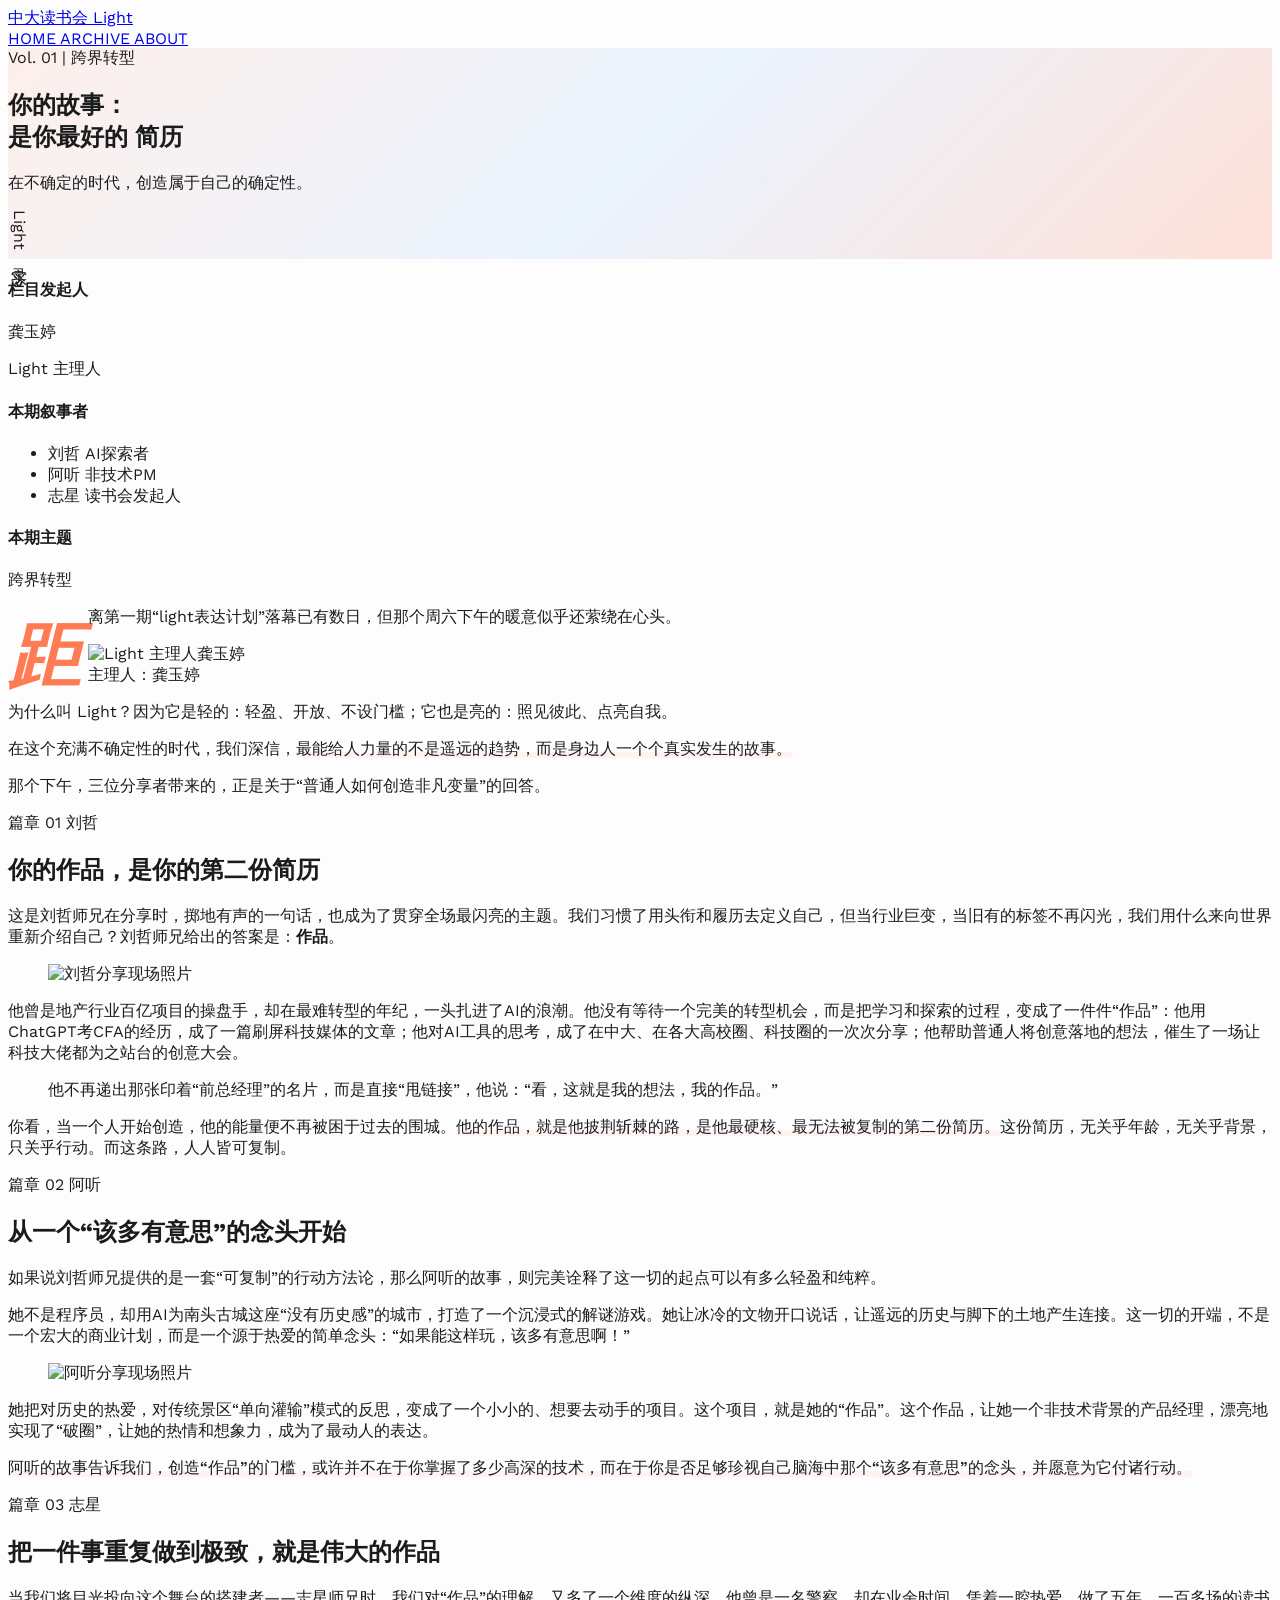
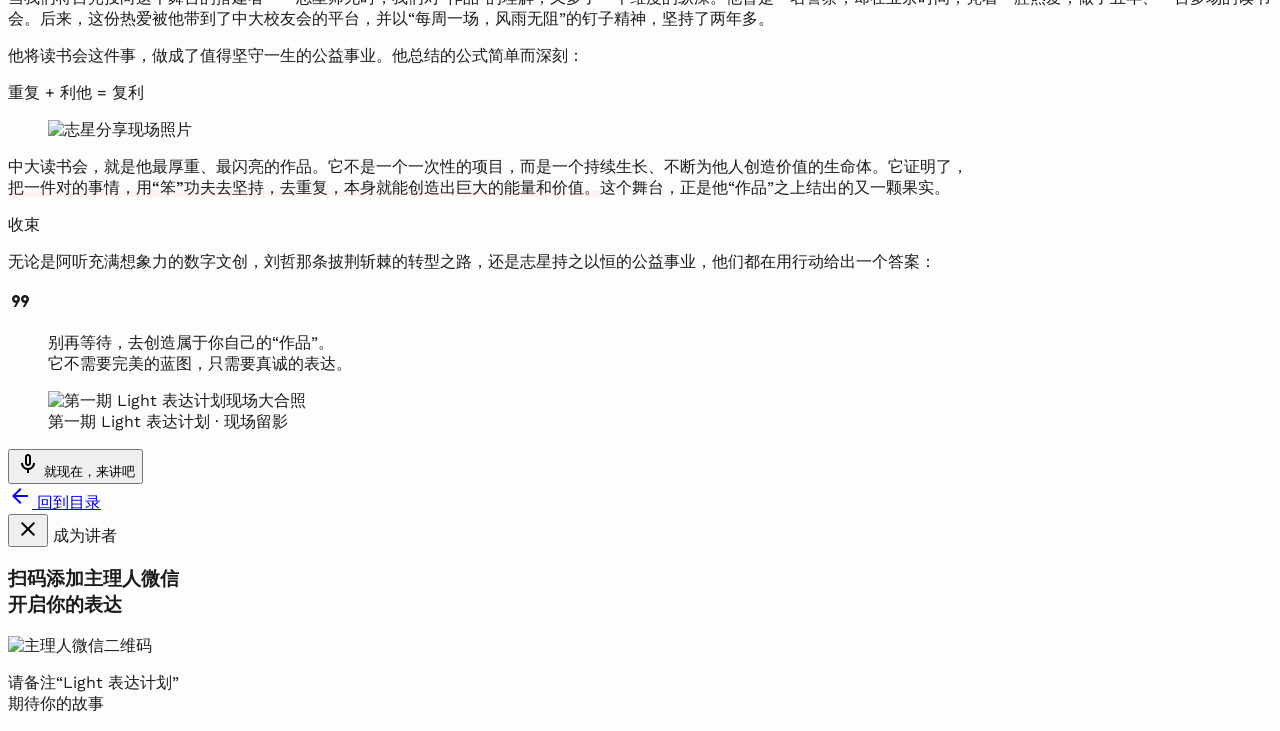
==== episodes/vol1/index.html @ 915e8fa9 "Merge pull request #1 from codingbull87/feat/design-system-board-v31 把很多设计细节统一了，设计系统更新了" ====
<!DOCTYPE html>

<html lang="zh-CN"><head>
<meta charset="utf-8"/>
<meta content="width=device-width, initial-scale=1.0" name="viewport"/>
<title>你的故事，是你最好的简历 | 中大读书会 Light</title>
<meta name="description" content="Flowing Light 第一期《你的故事，是你最好的简历》实录，记录三位分享者关于转型、创造与长期主义的真实故事。"/>
<meta property="og:type" content="article"/>
<meta property="og:title" content="你的故事，是你最好的简历 | 中大读书会 Light"/>
<meta property="og:description" content="记录三位分享者关于转型、创造与长期主义的真实故事。"/>
<meta name="twitter:card" content="summary_large_image"/>
<meta name="twitter:title" content="你的故事，是你最好的简历 | 中大读书会 Light"/>
<meta name="twitter:description" content="记录三位分享者关于转型、创造与长期主义的真实故事。"/>
<script src="https://cdn.tailwindcss.com?plugins=forms,container-queries"></script>
<link href="https://fonts.googleapis.com/css2?family=Noto+Serif+SC:wght@400;700;900&amp;family=Playfair+Display:ital,wght@0,400;0,700;0,900;1,400&amp;family=Work+Sans:wght@300;400;500;600&amp;family=Material+Symbols+Outlined:wght,FILL@100..700,0..1&amp;display=swap" rel="stylesheet"/>
<script src="../../js/tailwind-config.js"></script>
<link rel="stylesheet" href="../../css/style.css">
<script src="../../js/site.js" defer></script>
<script src="../../js/layout.js" defer></script>

</head>
<body class="font-body selection:bg-primary-fixed bg-surface text-on-surface" data-base-path="../../" data-nav-active="archive" data-footer="none">
<div id="site-header"></div>

<main>
<!-- Hero Section: Cinematic Entry -->
<section class="relative w-full h-[70vh] md:h-[85vh] min-h-[500px] md:min-h-[600px] flex items-end overflow-hidden ethereal-gradient-bg">
<div class="absolute inset-0 z-0 fluid-focus-gradient"></div>
<div class="absolute bottom-0 left-0 w-full h-48 md:h-64 bg-gradient-to-t from-surface to-transparent z-10 pointer-events-none"></div>


<div class="relative z-10 w-full max-w-[1440px] mx-auto px-6 md:px-12 lg:px-24 pb-16 md:pb-24 lg:pb-32">
<div class="max-w-4xl">
<div class="flex items-center gap-4 mb-6 md:mb-8">
<span class="w-8 md:w-12 h-px bg-primary"></span>
<span class="font-label text-[10px] md:text-xs uppercase tracking-[0.4em] text-primary font-bold">Vol. 01 | 跨界转型</span>
</div>
<h1 class="font-headline text-fluid-3xl font-black text-on-surface leading-[1.15] tracking-tight mb-6 md:mb-8 text-balance break-keep">
                    你的故事：<br/>是你最好的&nbsp;<span class="font-headline italic font-normal text-primary whitespace-nowrap">简历</span>
</h1>
<p class="font-headline text-fluid-xl font-light text-on-surface-variant max-w-2xl leading-relaxed text-balance break-keep">
                    在不确定的时代，创造属于自己的确定性。
</p>
</div>
</div>

<!-- Decorative vertical text -->
<div class="absolute top-1/2 right-12 hidden lg:flex flex-col items-center">
<div class="h-32 w-px bg-primary/30"></div>
<span class="writing-vertical py-8 font-label text-[10px] uppercase tracking-[0.5em] text-outline opacity-40 rotate-180">Light 实录</span>
<div class="h-16 w-px bg-primary/30"></div>
</div>
</section>

<!-- Narrative Content: Editorial Layout -->
<section class="max-w-[1440px] mx-auto px-6 md:px-12 lg:px-24 py-16 md:py-32 grid grid-cols-1 lg:grid-cols-12 gap-12 lg:gap-24 items-start bg-surface relative z-20">
    
<!-- Sidebar Info (Sticky Metadata) -->
<aside class="lg:col-span-3 lg:sticky lg:top-40 flex flex-col gap-12 hidden md:flex order-2 lg:order-1 mt-12 lg:mt-0">
<div>
<h4 class="font-label text-[10px] uppercase tracking-[0.4em] text-outline mb-4">栏目发起人</h4>
<p class="font-body text-base font-semibold">龚玉婷</p>
<p class="font-body text-sm text-on-surface-variant mt-1">Light 主理人</p>
</div>
<div>
<h4 class="font-label text-[10px] uppercase tracking-[0.4em] text-outline mb-4">本期叙事者</h4>
<ul class="space-y-3 font-body text-sm">
<li class="flex items-center gap-2"><span class="w-1 h-1 bg-primary rounded-full"></span>刘哲 <span class="text-outline text-xs ml-2">AI探索者</span></li>
<li class="flex items-center gap-2"><span class="w-1 h-1 bg-primary rounded-full"></span>阿听 <span class="text-outline text-xs ml-2">非技术PM</span></li>
<li class="flex items-center gap-2"><span class="w-1 h-1 bg-primary rounded-full"></span>志星 <span class="text-outline text-xs ml-2">读书会发起人</span></li>
</ul>
</div>
</aside>

<!-- Mobile metadata fallback (shown only on mobile before content) -->
<div class="md:hidden flex flex-wrap gap-8 border-b border-outline-variant/20 pb-8 mb-8 order-1">
    <div>
        <h4 class="font-label text-[10px] uppercase tracking-[0.4em] text-outline mb-2">本期主题</h4>
        <p class="font-headline text-lg text-on-surface">跨界转型</p>
    </div>
</div>

<!-- Main Text Column -->
<article class="lg:col-span-9 space-y-12 md:space-y-16 order-1 lg:order-2">
    
<!-- Prologue -->
<div class="space-y-8 max-w-3xl">
<p class="font-body text-fluid-lg leading-relaxed text-on-surface drop-cap">
                    距离第一期“light表达计划”落幕已有数日，但那个周六下午的暖意似乎还萦绕在心头。
                </p>
                
<!-- Curator Image Placeholder -->
<figure class="my-16">
<div class="w-full bg-surface-container-low rounded-lg overflow-hidden shadow-sm aspect-[4/3] flex flex-col items-center justify-center border border-outline-variant/30">
<img loading="lazy" decoding="async" width="1200" height="900" src="images/主理人照片.jpg" alt="Light 主理人龚玉婷" class="w-full h-full object-cover transition-transform duration-700">
</div>
<figcaption class="font-label text-[10px] tracking-[0.2em] uppercase text-outline mt-4 text-center">主理人：龚玉婷</figcaption>
</figure>

<p class="font-body text-fluid-base leading-relaxed text-on-surface-variant font-light">
                    为什么叫 Light？因为它是轻的：<span class="font-medium text-on-surface">轻盈、开放、不设门槛</span>；它也是亮的：<span class="font-medium text-primary">照见彼此、点亮自我</span>。
                </p>
<p class="font-body text-fluid-base leading-relaxed text-on-surface-variant font-light">
                    在这个充满不确定性的时代，我们深信，<span class="highlight-text">最能给人力量的不是遥远的趋势，而是身边人一个个真实发生的故事。</span>
                </p>
<p class="font-body text-fluid-base leading-relaxed text-on-surface-variant font-light">
                    那个下午，三位分享者带来的，正是关于“普通人如何创造非凡变量”的回答。
                </p>
</div>

<!-- Story 1: 刘哲 -->
<div class="space-y-8 max-w-3xl pt-8 md:pt-12 border-t border-outline-variant/30">
<div class="inline-flex items-center gap-3 bg-surface-container-low px-4 py-1.5 rounded-full mb-2 md:mb-4">
<span class="font-label text-[10px] uppercase tracking-widest text-primary">篇章 01</span>
<span class="w-1 h-1 bg-outline-variant rounded-full"></span>
<span class="font-headline text-sm font-bold">刘哲</span>
</div>
<h2 class="font-headline text-fluid-2xl leading-tight font-bold">你的作品，是你的第二份简历</h2>
<p class="font-body text-fluid-base leading-relaxed text-on-surface-variant font-light">
                    这是刘哲师兄在分享时，掷地有声的一句话，也成为了贯穿全场最闪亮的主题。我们习惯了用头衔和履历去定义自己，但当行业巨变，当旧有的标签不再闪光，我们用什么来向世界重新介绍自己？刘哲师兄给出的答案是：<strong class="text-on-surface">作品</strong>。
                </p>
                
<!-- Image Block Layout -->
<figure class="my-8 md:my-16 -mx-6 md:mx-0">
<div class="w-full bg-surface-container-low md:rounded-lg overflow-hidden shadow-sm aspect-video">
<img loading="lazy" decoding="async" width="1600" height="900" src="images/刘哲.jpg" alt="刘哲分享现场照片" class="w-full h-full object-cover transition-transform duration-700">
</div>
</figure>

<p class="font-body text-fluid-base leading-relaxed text-on-surface-variant font-light">
                    他曾是地产行业百亿项目的操盘手，却在最难转型的年纪，一头扎进了AI的浪潮。他没有等待一个完美的转型机会，而是把学习和探索的过程，变成了一件件“作品”：他用ChatGPT考CFA的经历，成了一篇刷屏科技媒体的文章；他对AI工具的思考，成了在中大、在各大高校圈、科技圈的一次次分享；他帮助普通人将创意落地的想法，催生了一场让科技大佬都为之站台的创意大会。
                </p>
                
<!-- Pull Quote within flow -->
<blockquote class="pl-6 md:pl-12 border-l-2 border-primary/30 my-fluid-2xl py-2 relative">
<p class="font-headline italic text-fluid-lg text-primary leading-relaxed">
                        他不再递出那张印着“前总经理”的名片，而是直接“甩链接”，他说：“看，这就是我的想法，我的作品。”
                    </p>
</blockquote>
                
<p class="font-body text-fluid-base leading-relaxed text-on-surface-variant font-light">
                    你看，当一个人开始创造，他的能量便不再被困于过去的围城。<span class="highlight-text">他的作品，就是他披荆斩棘的路，是他最硬核、最无法被复制的第二份简历。</span>这份简历，无关乎年龄，无关乎背景，只关乎行动。而这条路，人人皆可复制。
                </p>
</div>

<!-- Story 2: 阿听 -->
<div class="space-y-8 max-w-3xl pt-8 md:pt-12 mt-8 md:mt-12 border-t border-outline-variant/30">
<div class="inline-flex items-center gap-3 bg-surface-container-low px-4 py-1.5 rounded-full mb-2 md:mb-4">
<span class="font-label text-[10px] uppercase tracking-widest text-primary">篇章 02</span>
<span class="w-1 h-1 bg-outline-variant rounded-full"></span>
<span class="font-headline text-sm font-bold">阿听</span>
</div>
<h2 class="font-headline text-fluid-2xl leading-tight font-bold">从一个“该多有意思”的念头开始</h2>
<p class="font-body text-fluid-base leading-relaxed text-on-surface-variant font-light">
                    如果说刘哲师兄提供的是一套“可复制”的行动方法论，那么阿听的故事，则完美诠释了这一切的起点可以有多么轻盈和纯粹。
                </p>
<p class="font-body text-fluid-base leading-relaxed text-on-surface-variant font-light">
                    她不是程序员，却用AI为南头古城这座“没有历史感”的城市，打造了一个沉浸式的解谜游戏。她让冰冷的文物开口说话，让遥远的历史与脚下的土地产生连接。这一切的开端，不是一个宏大的商业计划，而是一个源于热爱的简单念头：<span class="italic text-on-surface font-medium">“如果能这样玩，该多有意思啊！”</span>
                </p>
                
<!-- Image Block Layout -->
<figure class="my-8 md:my-16 -mx-6 md:mx-0">
<div class="w-full bg-surface-container-low md:rounded-lg overflow-hidden shadow-sm aspect-video">
<img loading="lazy" decoding="async" width="1600" height="900" src="images/阿听.jpg" alt="阿听分享现场照片" class="w-full h-full object-cover transition-transform duration-700">
</div>
</figure>

<p class="font-body text-fluid-base leading-relaxed text-on-surface-variant font-light">
                    她把对历史的热爱，对传统景区“单向灌输”模式的反思，变成了一个小小的、想要去动手的项目。这个项目，就是她的“作品”。这个作品，让她一个非技术背景的产品经理，漂亮地实现了“破圈”，让她的热情和想象力，成为了最动人的表达。
                </p>
<p class="font-body text-fluid-base leading-relaxed text-on-surface-variant font-light">
<span class="highlight-text">阿听的故事告诉我们，创造“作品”的门槛，或许并不在于你掌握了多少高深的技术，而在于你是否足够珍视自己脑海中那个“该多有意思”的念头，并愿意为它付诸行动。</span>
                </p>
</div>

<!-- Story 3: 志星 -->
<div class="space-y-8 max-w-3xl pt-8 md:pt-12 mt-8 md:mt-12 border-t border-outline-variant/30">
<div class="inline-flex items-center gap-3 bg-surface-container-low px-4 py-1.5 rounded-full mb-2 md:mb-4">
<span class="font-label text-[10px] uppercase tracking-widest text-primary">篇章 03</span>
<span class="w-1 h-1 bg-outline-variant rounded-full"></span>
<span class="font-headline text-sm font-bold">志星</span>
</div>
<h2 class="font-headline text-fluid-2xl leading-tight font-bold">把一件事重复做到极致，就是伟大的作品</h2>
<p class="font-body text-fluid-base leading-relaxed text-on-surface-variant font-light">
                    当我们将目光投向这个舞台的搭建者——志星师兄时，我们对“作品”的理解，又多了一个维度的纵深。他曾是一名警察，却在业余时间，凭着一腔热爱，做了五年、一百多场的读书会。后来，这份热爱被他带到了中大校友会的平台，并以“每周一场，风雨无阻”的钉子精神，坚持了两年多。
                </p>
<p class="font-body text-fluid-base leading-relaxed text-on-surface-variant font-light">
                    他将读书会这件事，做成了值得坚守一生的公益事业。他总结的公式简单而深刻：
                </p>
                
<!-- Stylized Formula Block -->
<div class="my-8 md:my-10 py-6 md:py-8 px-6 md:px-10 bg-surface-container-lowest border border-outline-variant/30 md:rounded-lg text-center shadow-sm max-w-xl mx-auto -mx-6 md:mx-auto">
<p class="font-headline italic text-fluid-xl text-on-surface tracking-wider">
                        重复 <span class="text-primary font-sans mx-2">+</span> 利他 <span class="text-primary font-sans mx-2">=</span> 复利
                    </p>
</div>
                
<!-- Image Block Layout -->
<figure class="my-8 md:my-16 -mx-6 md:mx-0">
<div class="w-full bg-surface-container-low md:rounded-lg overflow-hidden shadow-sm aspect-[4/3] md:aspect-video">
<img loading="lazy" decoding="async" width="1200" height="900" src="images/志星.jpg" alt="志星分享现场照片" class="w-full h-full object-cover transition-transform duration-700">
</div>
</figure>

<p class="font-body text-fluid-base leading-relaxed text-on-surface-variant font-light">
                    中大读书会，就是他最厚重、最闪亮的作品。它不是一个一次性的项目，而是一个持续生长、不断为他人创造价值的生命体。它证明了，<span class="highlight-text">把一件对的事情，用“笨”功夫去坚持，去重复，本身就能创造出巨大的能量和价值。</span>这个舞台，正是他“作品”之上结出的又一颗果实。
                </p>
</div>

<!-- Epilogue / CTA -->
<div class="mt-16 md:mt-24 pt-12 md:pt-16 border-t border-outline-variant/30 max-w-3xl">
<span class="font-label text-[10px] md:text-xs uppercase tracking-[0.5em] text-secondary/60 mb-4 md:mb-6 block text-center">收束</span>

<p class="font-body text-fluid-base leading-relaxed text-on-surface-variant font-light mb-8 text-center">
                    无论是阿听充满想象力的数字文创，刘哲那条披荆斩棘的转型之路，还是志星持之以恒的公益事业，他们都在用行动给出一个答案：
                </p>

<div class="py-8 md:py-12 my-8 md:my-12 relative bg-surface-container-lowest/50 border-y border-outline-variant/20 flex justify-center -mx-6 md:mx-0 w-[100vw] md:w-auto left-1/2 md:left-auto right-1/2 md:right-auto -ml-[50vw] md:ml-0 -mr-[50vw] md:mr-0">
    <div class="px-6 md:px-8 text-center relative max-w-4xl mx-auto">
        <span class="material-symbols-outlined text-primary/10 absolute -top-8 md:-top-10 left-1/2 -translate-x-1/2 text-[4rem] md:text-[6rem] -z-10">format_quote</span>
        <blockquote class="font-headline text-fluid-xl italic text-primary leading-snug tracking-tight">
            别再等待，去创造属于你自己的“作品”。<br>它不需要完美的蓝图，只需要真诚的表达。
        </blockquote>
    </div>
</div>

<!-- Group Photo Placed Here for Emotional Resonance -->
<figure class="my-12 md:my-16 max-w-4xl mx-auto -mx-6 md:mx-0">
<div class="w-full bg-surface-container-low md:rounded-lg overflow-hidden shadow-md aspect-[16/9]">
<img loading="lazy" decoding="async" width="1600" height="900" src="images/大合照.jpg" alt="第一期 Light 表达计划现场大合照" class="w-full h-full object-cover transition-transform duration-700">
</div>
<figcaption class="font-label text-[10px] tracking-[0.2em] uppercase text-outline mt-4 text-center px-6 md:px-0">第一期 Light 表达计划 · 现场留影</figcaption>
</figure>

<!-- Reading End CTA (方案 D) -->
<div class="mt-16 md:mt-24 pt-12 border-t border-outline-variant/20 mb-32 flex flex-col items-center gap-6 max-w-lg mx-auto px-4 w-full relative z-20">
    
    <!-- 1. 就现在，来讲吧 (首要 CTA) -->
    <div class="w-full flex flex-col items-center">
        <button type="button" data-modal-trigger data-modal-tag="成为讲者" data-modal-title="期待听到<br>你的故事" data-modal-description="扫码添加主理人微信<br>开启你的表达之旅" data-modal-image="../../assets/wechat-qr-yoti.jpg" data-modal-alt="主理人微信二维码" class="group relative inline-flex items-center justify-center w-full py-4 bg-on-surface text-surface hover:bg-primary transition-all duration-300 rounded-sm overflow-hidden">
            <span class="font-label text-xs tracking-[0.2em] uppercase z-10 flex items-center gap-3">
                <span class="material-symbols-outlined text-lg">mic</span>
                就现在，来讲吧
            </span>
        </button>
    </div>

    <!-- 2. 回到目录 (次要路径) -->
    <div class="w-full flex flex-col items-center">
        <a href="../../archive.html" class="group relative inline-flex items-center justify-center w-full py-4 bg-surface/50 backdrop-blur-sm border border-outline-variant/50 hover:border-primary hover:bg-surface text-on-surface hover:text-primary transition-all duration-300 rounded-sm overflow-hidden">
            <span class="font-label text-xs tracking-[0.2em] uppercase z-10 flex items-center gap-3">
                <span class="material-symbols-outlined text-sm group-hover:-translate-x-1 transition-transform">arrow_back</span>
                回到目录
            </span>
        </a>
    </div>

</div>
</article>

</section>
</main>

<!-- WeChat QR Modal -->
<div id="wechat-modal" class="fixed inset-0 z-[100] hidden items-center justify-center" aria-hidden="true">
    <div id="wechat-modal-backdrop" class="absolute inset-0 bg-surface/90 backdrop-blur-md opacity-0 transition-opacity duration-300"></div>
    <div id="wechat-modal-content" class="relative bg-surface-container-lowest p-8 md:p-12 shadow-2xl scale-95 opacity-0 transition-all duration-300 max-w-sm w-[90%] mx-auto flex flex-col items-center border border-outline-variant/20" role="dialog" aria-modal="true" aria-labelledby="wechat-modal-title" aria-describedby="wechat-modal-description" tabindex="-1">
        <button id="close-modal-btn" type="button" aria-label="关闭弹窗" class="absolute top-4 right-4 p-2 text-outline hover:text-primary transition-colors">
            <span class="material-symbols-outlined">close</span>
        </button>
        <span id="wechat-modal-tag" class="font-label text-[10px] uppercase tracking-[0.4em] text-primary mb-6">成为讲者</span>
        <h3 id="wechat-modal-title" class="font-headline text-2xl font-bold mb-8 text-center leading-tight">
            扫码添加主理人微信<br>开启你的表达
        </h3>
        <div class="w-48 h-48 bg-surface-container-low mb-8 relative p-2 border border-outline-variant/20">
            <img id="wechat-modal-image" loading="lazy" decoding="async" width="480" height="480" src="../../assets/wechat-qr-yoti.jpg" alt="主理人微信二维码" class="w-full h-full object-cover">
        </div>
        <p id="wechat-modal-description" class="font-body text-sm text-center text-outline leading-relaxed">
            请备注“Light 表达计划”<br>期待你的故事
        </p>
    </div>
</div>

<script>
    document.addEventListener('DOMContentLoaded', () => {
        window.FlowingLight.setupModal({
            modalId: 'wechat-modal',
            backdropId: 'wechat-modal-backdrop',
            contentId: 'wechat-modal-content',
            closeButtonId: 'close-modal-btn',
            titleId: 'wechat-modal-title',
            tagId: 'wechat-modal-tag',
            descriptionId: 'wechat-modal-description',
            imageId: 'wechat-modal-image',
            triggerSelector: '[data-modal-trigger]'
        });
    });
</script>



</body></html>
---- css/style.css ----
body {
    background-color: #FDFDFD;
    color: #1a1c1c;
    overflow-x: hidden;
    font-family: 'Work Sans', sans-serif;
}

.material-symbols-outlined {
    font-variation-settings: 'FILL' 0, 'wght' 400, 'GRAD' 0, 'opsz' 24;
}

.glass-panel {
    background: rgba(255, 255, 255, 0.45);
    backdrop-filter: blur(40px);
    -webkit-backdrop-filter: blur(40px);
    border: 1px solid rgba(255, 255, 255, 0.4);
}

.ethereal-gradient-bg {
    background: linear-gradient(135deg, rgba(255, 219, 209, 0.4) 0%, rgba(207, 229, 255, 0.4) 50%, rgba(255, 181, 160, 0.4) 100%);
}

.fluid-focus-gradient {
    background: radial-gradient(circle at 20% 30%, rgba(255, 123, 84, 0.15) 0%, transparent 50%),
                radial-gradient(circle at 80% 70%, rgba(84, 160, 255, 0.1) 0%, transparent 50%);
    filter: blur(40px);
}

.fluid-focus-gradient-archive {
    background: radial-gradient(circle at 20% 30%, rgba(255, 123, 84, 0.1) 0%, transparent 50%),
                radial-gradient(circle at 80% 70%, rgba(84, 160, 255, 0.05) 0%, transparent 50%);
}

.gradient-mesh {
    background: radial-gradient(at 0% 0%, rgba(255, 123, 84, 0.15) 0px, transparent 50%),
                radial-gradient(at 100% 0%, rgba(65, 97, 129, 0.1) 0px, transparent 50%),
                radial-gradient(at 100% 100%, rgba(255, 123, 84, 0.1) 0px, transparent 50%),
                radial-gradient(at 0% 100%, rgba(0, 106, 104, 0.05) 0px, transparent 50%);
}

.mesh-bg-replacement {
    position: absolute;
    inset: 0;
    z-index: 0;
}

/* Archive Specific */
.archive-card {
    transition: all 0.5s cubic-bezier(0.2, 1, 0.3, 1);
}

.archive-card:hover {
    transform: translateY(-4px);
    box-shadow: 0 20px 40px rgba(166, 58, 25, 0.05);
}

.card-image-wrapper {
    position: relative;
    overflow: hidden;
}

.card-image {
    transition: transform 0.8s ease;
}

.archive-card:hover .card-image {
    transform: scale(1.05);
}

::-webkit-scrollbar {
    width: 6px;
}
::-webkit-scrollbar-track {
    background: #FDFDFD;
}
::-webkit-scrollbar-thumb {
    background: #dfc0b7;
    border-radius: 3px;
}

/* Detail Specific */
.writing-vertical {
    writing-mode: vertical-rl;
    text-orientation: mixed;
}

.drop-cap::first-letter {
    font-family: 'Playfair Display', serif;
    font-size: 4.5rem;
    float: left;
    line-height: 1;
    padding-right: 0.5rem;
    padding-top: 0.5rem;
    color: #ff7b54; /* Using the primary color defined in tailwind config */
    font-weight: 900;
    font-style: italic;
}

/* Highlight styling for important text within paragraphs */
.highlight-text {
    position: relative;
    display: inline-block;
    font-weight: 500;
    color: #1a1c1c; /* on-surface */
}
.highlight-text::after {
    content: '';
    position: absolute;
    bottom: 2px;
    left: 0;
    width: 100%;
    height: 6px;
    background-color: #ffdbd1; /* primary-container */
    opacity: 0.3;
    z-index: -1;
}
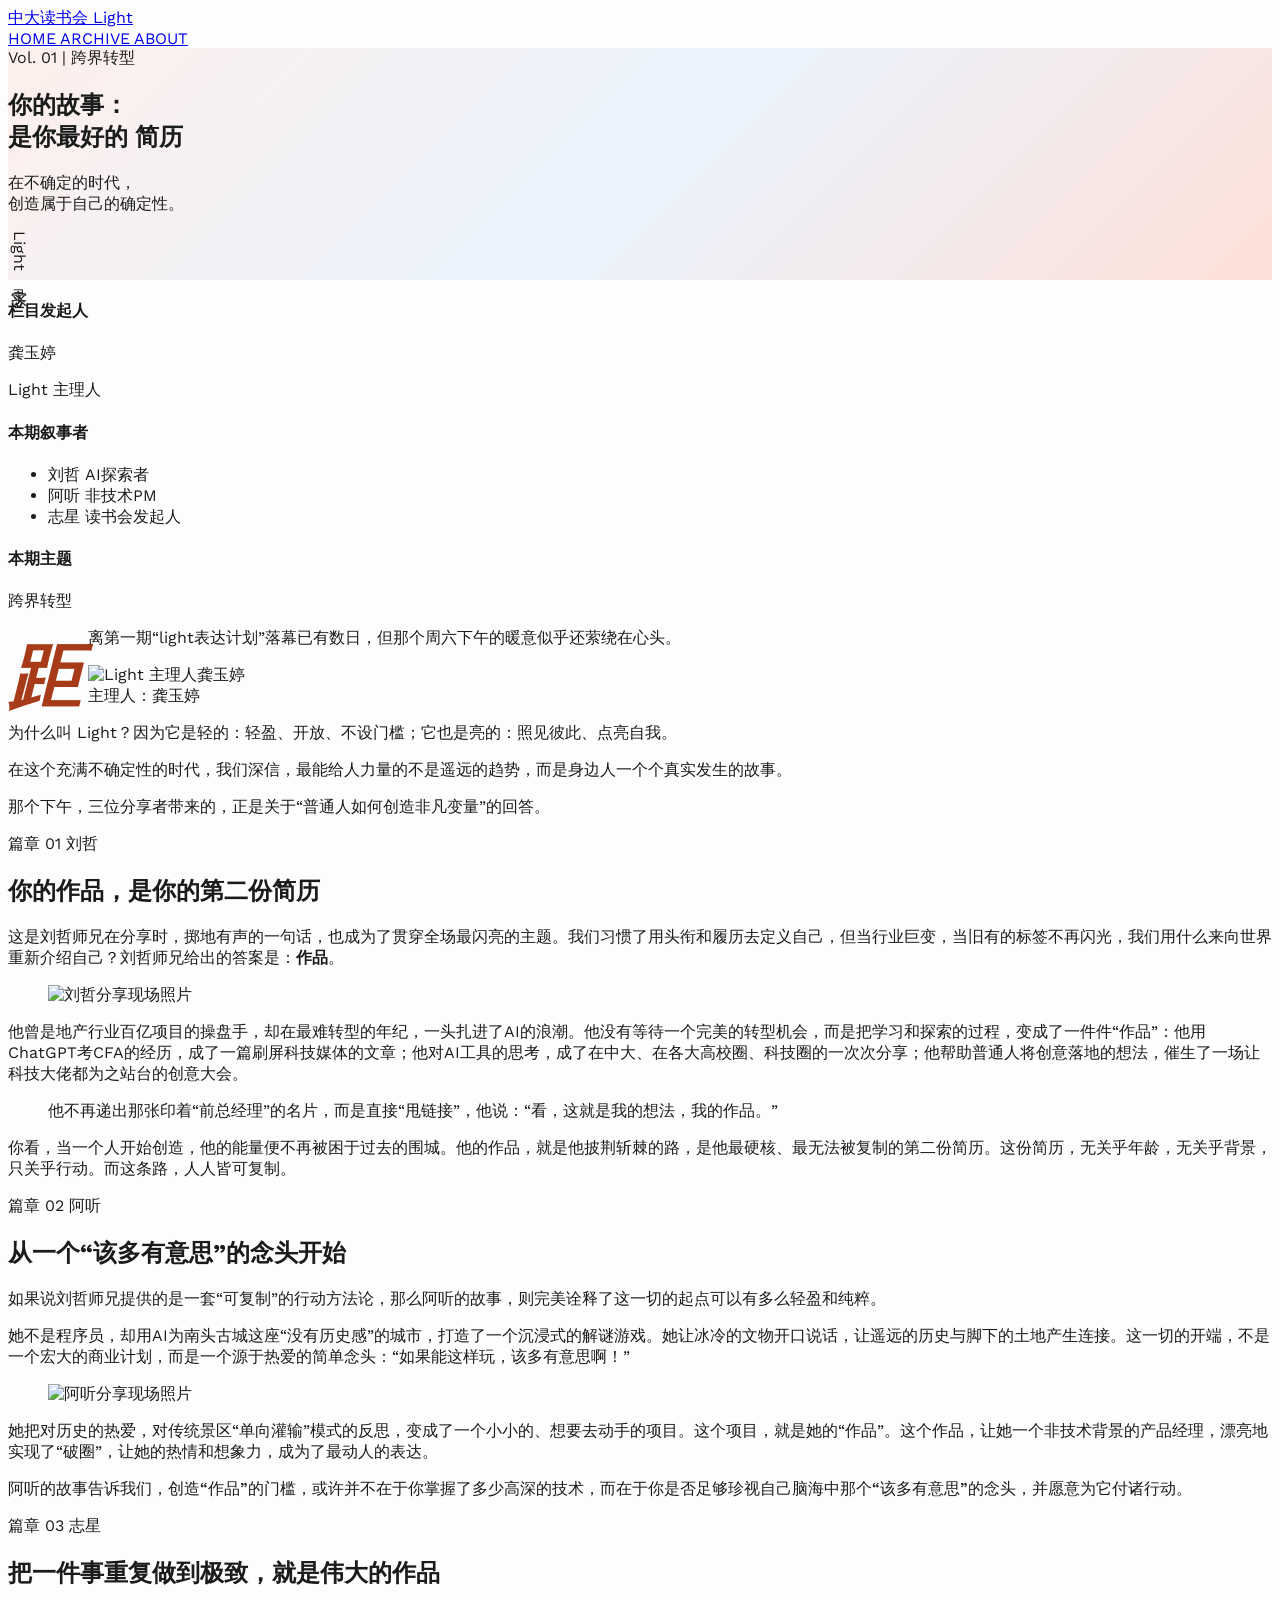
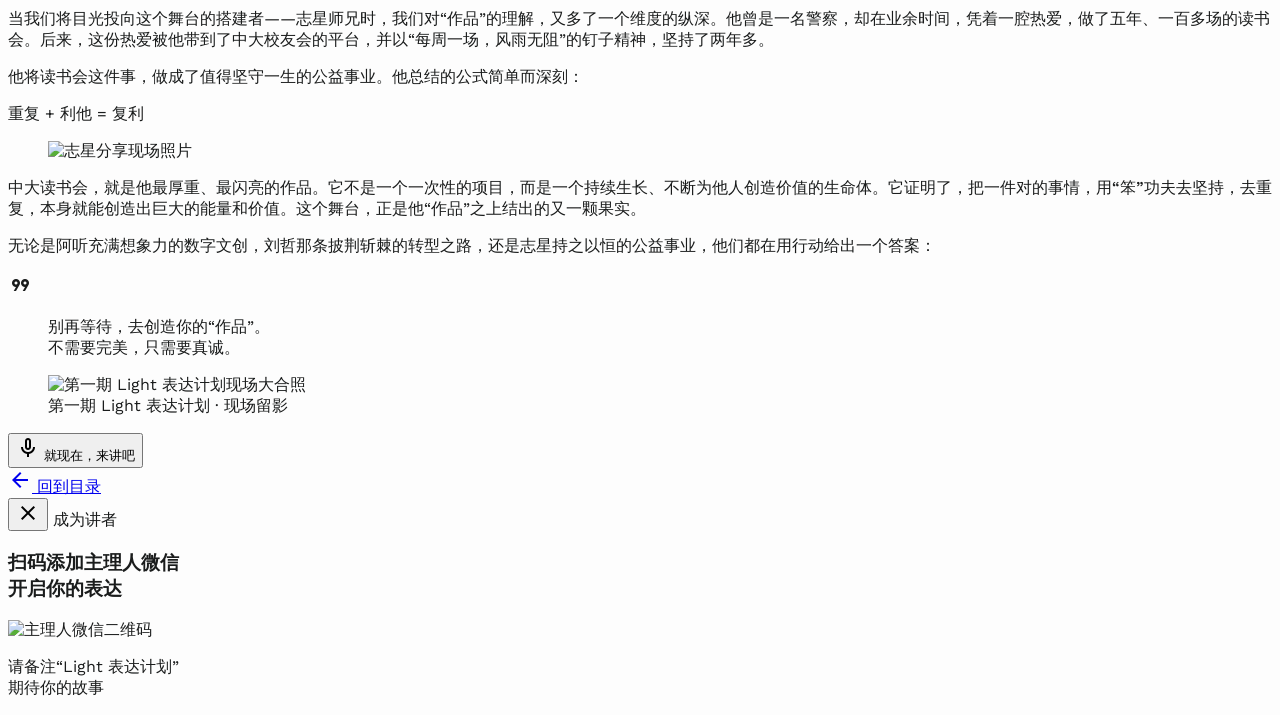
==== commit 32b4ae06: "fix(typography): strictly enforce explicit line breaks on mobile quotes and simplify Vol.1 quote" ====
--- a/episodes/vol1/index.html
+++ b/episodes/vol1/index.html
@@ -12,14 +12,19 @@
 <meta name="twitter:title" content="你的故事，是你最好的简历 | 中大读书会 Light"/>
 <meta name="twitter:description" content="记录三位分享者关于转型、创造与长期主义的真实故事。"/>
 <script src="https://cdn.tailwindcss.com?plugins=forms,container-queries"></script>
-<link href="https://fonts.googleapis.com/css2?family=Noto+Serif+SC:wght@400;700;900&amp;family=Playfair+Display:ital,wght@0,400;0,700;0,900;1,400&amp;family=Work+Sans:wght@300;400;500;600&amp;family=Material+Symbols+Outlined:wght,FILL@100..700,0..1&amp;display=swap" rel="stylesheet"/>
+<!-- Font preload to prevent FOIT/FOUC on critical text -->
+<link rel="preload" as="style" href="https://fonts.googleapis.com/css2?family=Noto+Serif+SC:wght@400;700;900&amp;family=Playfair+Display:ital,wght@0,400;0,700;0,900;1,400&amp;family=Work+Sans:wght@300;400;500;600&amp;family=Material+Symbols+Outlined:wght,FILL@100..700,0..1&amp;display=swap">
+<link rel="stylesheet" href="https://fonts.googleapis.com/css2?family=Noto+Serif+SC:wght@400;700;900&amp;family=Playfair+Display:ital,wght@0,400;0,700;0,900;1,400&amp;family=Work+Sans:wght@300;400;500;600&amp;family=Material+Symbols+Outlined:wght,FILL@100..700,0..1&amp;display=swap" media="print" onload="this.media='all'">
+<noscript>
+    <link rel="stylesheet" href="https://fonts.googleapis.com/css2?family=Noto+Serif+SC:wght@400;700;900&amp;family=Playfair+Display:ital,wght@0,400;0,700;0,900;1,400&amp;family=Work+Sans:wght@300;400;500;600&amp;family=Material+Symbols+Outlined:wght,FILL@100..700,0..1&amp;display=swap">
+</noscript>
 <script src="../../js/tailwind-config.js"></script>
 <link rel="stylesheet" href="../../css/style.css">
 <script src="../../js/site.js" defer></script>
 <script src="../../js/layout.js" defer></script>
 
 </head>
-<body class="font-body selection:bg-primary-fixed bg-surface text-on-surface" data-base-path="../../" data-nav-active="archive" data-footer="none">
+<body class="font-body selection:bg-primary-fixed bg-surface text-on-surface font-light" data-base-path="../../" data-nav-active="archive" data-footer="none">
 <div id="site-header"></div>
 
 <main>
@@ -36,10 +41,10 @@
 <span class="font-label text-[10px] md:text-xs uppercase tracking-[0.4em] text-primary font-bold">Vol. 01 | 跨界转型</span>
 </div>
 <h1 class="font-headline text-fluid-3xl font-black text-on-surface leading-[1.15] tracking-tight mb-6 md:mb-8 text-balance break-keep">
-                    你的故事：<br/>是你最好的&nbsp;<span class="font-headline italic font-normal text-primary whitespace-nowrap">简历</span>
+                    你的故事：<br/>是你最好的&nbsp;<span class="font-headline italic font-light text-primary whitespace-nowrap">简历</span>
 </h1>
-<p class="font-headline text-fluid-xl font-light text-on-surface-variant max-w-2xl leading-relaxed text-balance break-keep">
-                    在不确定的时代，创造属于自己的确定性。
+<p class="font-headline text-fluid-xl font-light text-on-surface-variant max-w-2xl leading-relaxed break-keep">
+                    在不确定的时代，<br class="md:hidden"/>创造属于自己的确定性。
 </p>
 </div>
 </div>
@@ -60,11 +65,11 @@
 <div>
 <h4 class="font-label text-[10px] uppercase tracking-[0.4em] text-outline mb-4">栏目发起人</h4>
 <p class="font-body text-base font-semibold">龚玉婷</p>
-<p class="font-body text-sm text-on-surface-variant mt-1">Light 主理人</p>
+<p class="font-body text-sm text-on-surface-variant mt-1 font-light">Light 主理人</p>
 </div>
 <div>
 <h4 class="font-label text-[10px] uppercase tracking-[0.4em] text-outline mb-4">本期叙事者</h4>
-<ul class="space-y-3 font-body text-sm">
+<ul class="space-y-3 font-body text-sm font-light">
 <li class="flex items-center gap-2"><span class="w-1 h-1 bg-primary rounded-full"></span>刘哲 <span class="text-outline text-xs ml-2">AI探索者</span></li>
 <li class="flex items-center gap-2"><span class="w-1 h-1 bg-primary rounded-full"></span>阿听 <span class="text-outline text-xs ml-2">非技术PM</span></li>
 <li class="flex items-center gap-2"><span class="w-1 h-1 bg-primary rounded-full"></span>志星 <span class="text-outline text-xs ml-2">读书会发起人</span></li>
@@ -85,7 +90,7 @@
     
 <!-- Prologue -->
 <div class="space-y-8 max-w-3xl">
-<p class="font-body text-fluid-lg leading-relaxed text-on-surface drop-cap">
+<p class="font-body text-fluid-lg leading-relaxed text-on-surface drop-cap font-light">
                     距离第一期“light表达计划”落幕已有数日，但那个周六下午的暖意似乎还萦绕在心头。
                 </p>
                 
@@ -209,17 +214,17 @@
 
 <!-- Epilogue / CTA -->
 <div class="mt-16 md:mt-24 pt-12 md:pt-16 border-t border-outline-variant/30 max-w-3xl">
-<span class="font-label text-[10px] md:text-xs uppercase tracking-[0.5em] text-secondary/60 mb-4 md:mb-6 block text-center">收束</span>
-
-<p class="font-body text-fluid-base leading-relaxed text-on-surface-variant font-light mb-8 text-center">
+<!-- Removed the "收束" label here -->
+
+<p class="font-body text-fluid-base leading-relaxed text-on-surface-variant mb-8 text-center font-light">
                     无论是阿听充满想象力的数字文创，刘哲那条披荆斩棘的转型之路，还是志星持之以恒的公益事业，他们都在用行动给出一个答案：
                 </p>
 
-<div class="py-8 md:py-12 my-8 md:my-12 relative bg-surface-container-lowest/50 border-y border-outline-variant/20 flex justify-center -mx-6 md:mx-0 w-[100vw] md:w-auto left-1/2 md:left-auto right-1/2 md:right-auto -ml-[50vw] md:ml-0 -mr-[50vw] md:mr-0">
-    <div class="px-6 md:px-8 text-center relative max-w-4xl mx-auto">
-        <span class="material-symbols-outlined text-primary/10 absolute -top-8 md:-top-10 left-1/2 -translate-x-1/2 text-[4rem] md:text-[6rem] -z-10">format_quote</span>
-        <blockquote class="font-headline text-fluid-xl italic text-primary leading-snug tracking-tight">
-            别再等待，去创造属于你自己的“作品”。<br>它不需要完美的蓝图，只需要真诚的表达。
+<div class="py-10 md:py-16 my-8 md:my-12 relative bg-surface-container-lowest/50 border-y border-outline-variant/20 flex justify-center w-[100vw] left-1/2 right-1/2 -ml-[50vw] -mr-[50vw]">
+    <div class="px-6 md:px-8 text-center relative max-w-4xl mx-auto flex items-center justify-center">
+        <span class="material-symbols-outlined text-primary/10 absolute top-1/2 left-1/2 -translate-x-1/2 -translate-y-1/2 text-[8rem] md:text-[12rem] leading-none pointer-events-none -z-10">format_quote</span>
+        <blockquote class="font-headline text-fluid-xl italic text-primary leading-[2.5] tracking-widest relative z-10">
+            别再等待，去创造你的“作品”。<br>不需要完美，只需要真诚。
         </blockquote>
     </div>
 </div>
@@ -275,7 +280,7 @@
         <div class="w-48 h-48 bg-surface-container-low mb-8 relative p-2 border border-outline-variant/20">
             <img id="wechat-modal-image" loading="lazy" decoding="async" width="480" height="480" src="../../assets/wechat-qr-yoti.jpg" alt="主理人微信二维码" class="w-full h-full object-cover">
         </div>
-        <p id="wechat-modal-description" class="font-body text-sm text-center text-outline leading-relaxed">
+        <p id="wechat-modal-description" class="font-body text-sm text-center text-outline leading-relaxed font-light">
             请备注“Light 表达计划”<br>期待你的故事
         </p>
     </div>
--- a/css/style.css
+++ b/css/style.css
@@ -46,7 +46,7 @@
 
 /* Archive Specific */
 .archive-card {
-    transition: all 0.5s cubic-bezier(0.2, 1, 0.3, 1);
+    transition: transform 0.5s cubic-bezier(0.2, 1, 0.3, 1), box-shadow 0.5s cubic-bezier(0.2, 1, 0.3, 1);
 }
 
 .archive-card:hover {
@@ -65,6 +65,37 @@
 
 .archive-card:hover .card-image {
     transform: scale(1.05);
+}
+
+a,
+button {
+    -webkit-tap-highlight-color: transparent;
+}
+
+a:focus-visible,
+button:focus-visible {
+    outline: 2px solid #a63a19;
+    outline-offset: 4px;
+}
+
+main [id] {
+    scroll-margin-top: 7rem;
+}
+
+img {
+    max-width: 100%;
+}
+
+.sr-only {
+    position: absolute;
+    width: 1px;
+    height: 1px;
+    padding: 0;
+    margin: -1px;
+    overflow: hidden;
+    clip: rect(0, 0, 0, 0);
+    white-space: nowrap;
+    border: 0;
 }
 
 ::-webkit-scrollbar {
@@ -91,26 +122,29 @@
     line-height: 1;
     padding-right: 0.5rem;
     padding-top: 0.5rem;
-    color: #ff7b54; /* Using the primary color defined in tailwind config */
+    color: #a63a19;
     font-weight: 900;
     font-style: italic;
 }
 
 /* Highlight styling for important text within paragraphs */
 .highlight-text {
-    position: relative;
-    display: inline-block;
+    display: inline;
     font-weight: 500;
     color: #1a1c1c; /* on-surface */
 }
-.highlight-text::after {
-    content: '';
-    position: absolute;
-    bottom: 2px;
-    left: 0;
-    width: 100%;
-    height: 6px;
-    background-color: #ffdbd1; /* primary-container */
-    opacity: 0.3;
-    z-index: -1;
+
+@media (prefers-reduced-motion: reduce) {
+    html:focus-within {
+        scroll-behavior: auto;
+    }
+
+    *,
+    *::before,
+    *::after {
+        animation-duration: 0.01ms !important;
+        animation-iteration-count: 1 !important;
+        transition-duration: 0.01ms !important;
+        scroll-behavior: auto !important;
+    }
 }
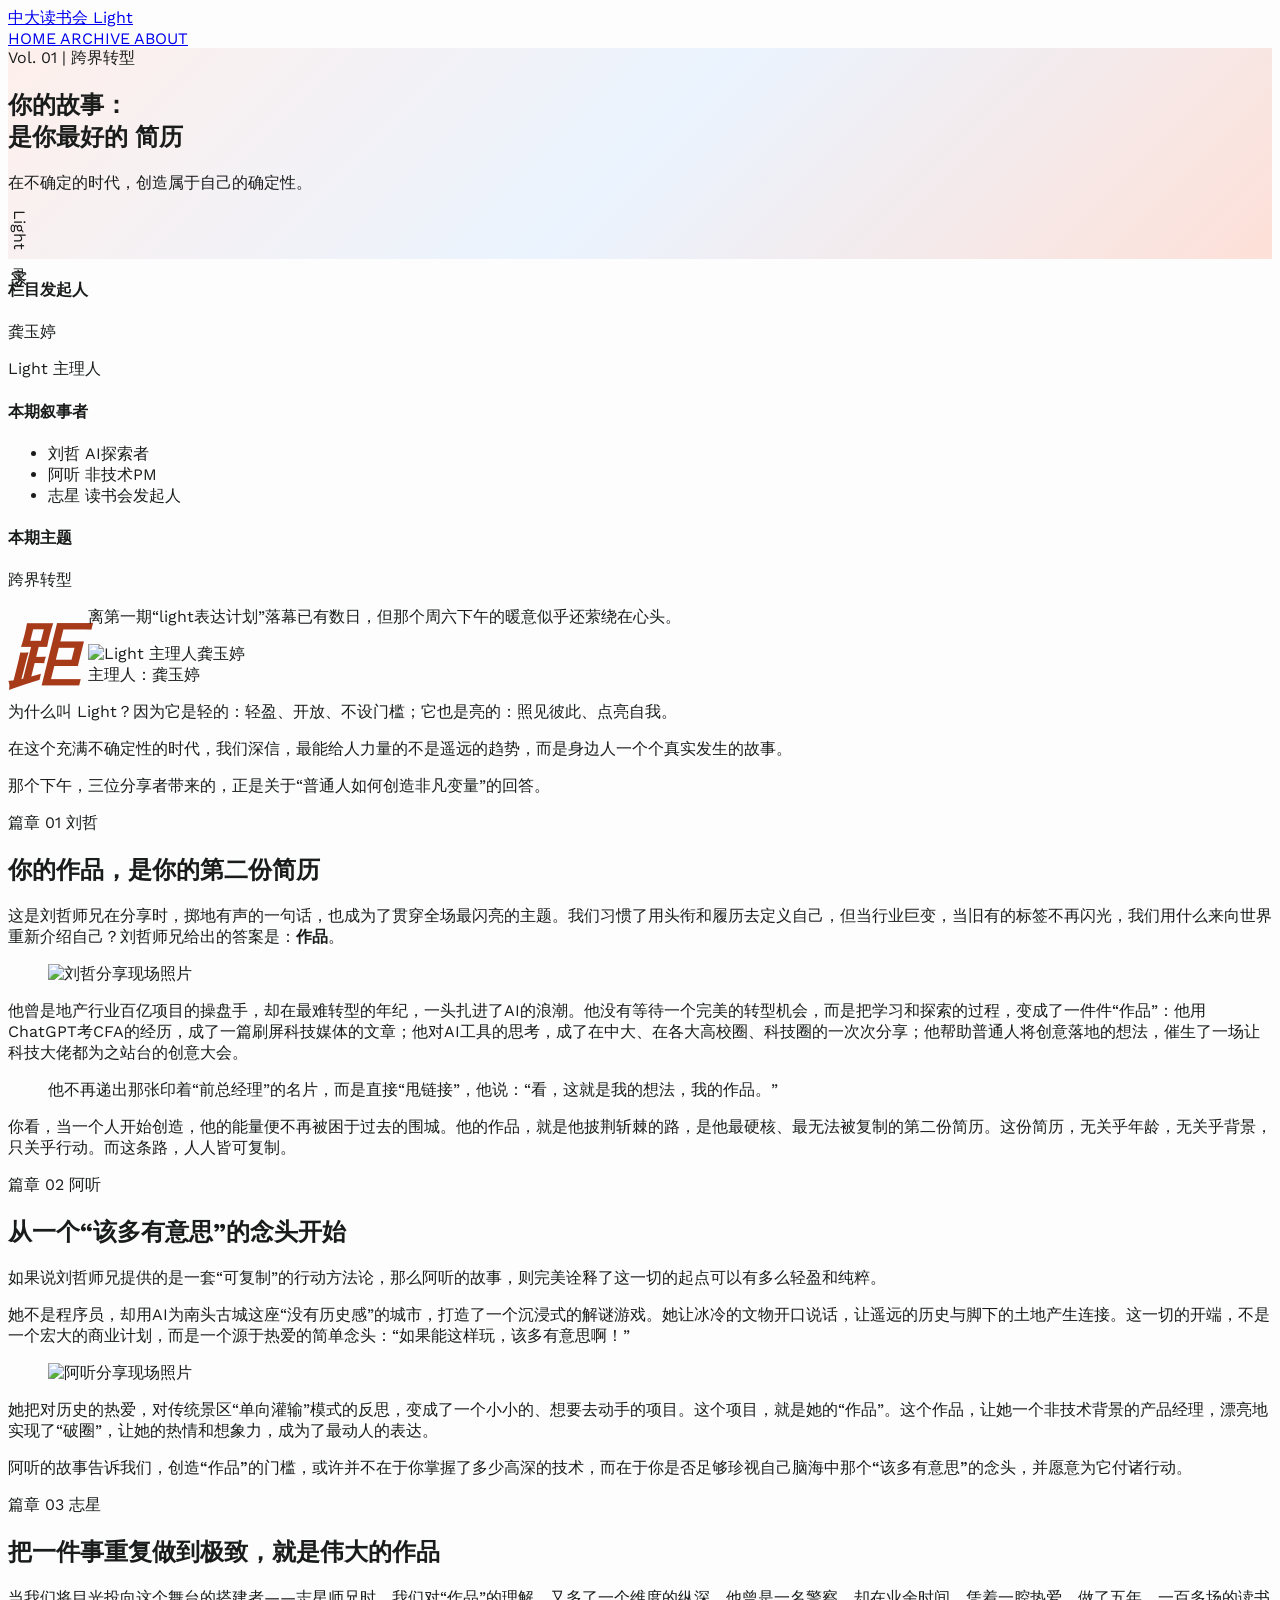
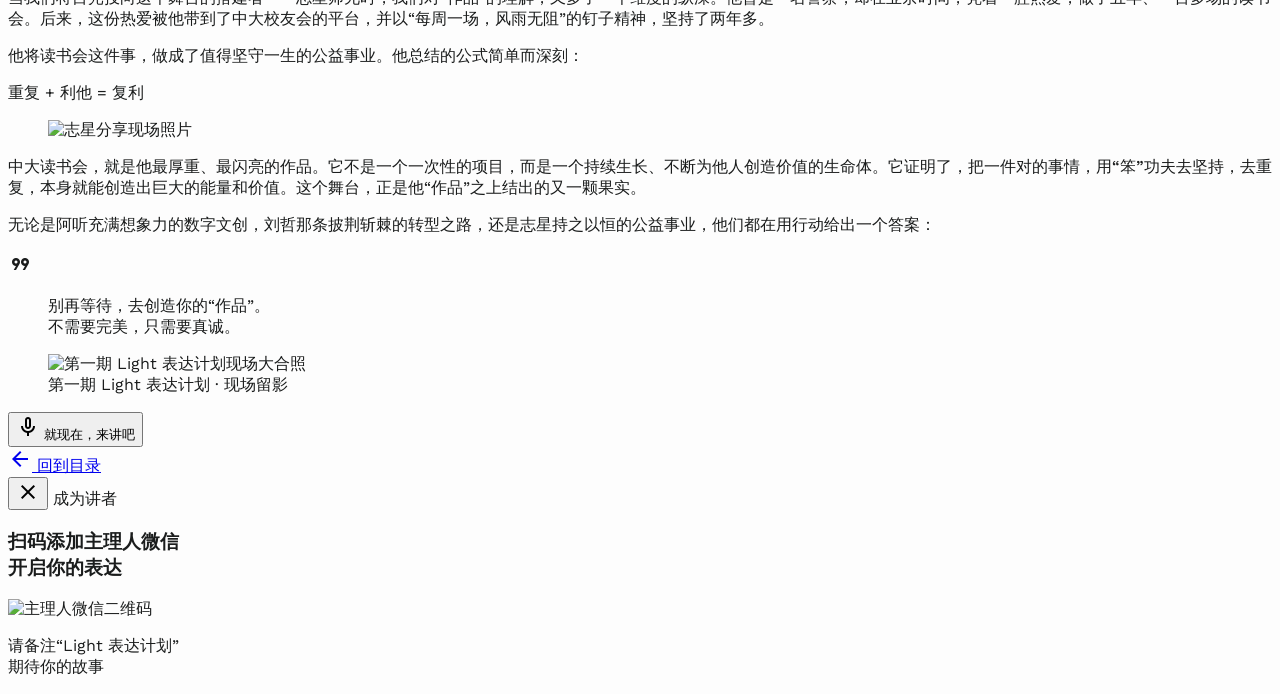
==== commit d2f04695: "fix(typography): restore all quotes and subtitles to natural wrapping per user request" ====
--- a/episodes/vol1/index.html
+++ b/episodes/vol1/index.html
@@ -44,7 +44,7 @@
                     你的故事：<br/>是你最好的&nbsp;<span class="font-headline italic font-light text-primary whitespace-nowrap">简历</span>
 </h1>
 <p class="font-headline text-fluid-xl font-light text-on-surface-variant max-w-2xl leading-relaxed break-keep">
-                    在不确定的时代，<br class="md:hidden"/>创造属于自己的确定性。
+                    在不确定的时代，创造属于自己的确定性。
 </p>
 </div>
 </div>
@@ -223,7 +223,7 @@
 <div class="py-10 md:py-16 my-8 md:my-12 relative bg-surface-container-lowest/50 border-y border-outline-variant/20 flex justify-center w-[100vw] left-1/2 right-1/2 -ml-[50vw] -mr-[50vw]">
     <div class="px-6 md:px-8 text-center relative max-w-4xl mx-auto flex items-center justify-center">
         <span class="material-symbols-outlined text-primary/10 absolute top-1/2 left-1/2 -translate-x-1/2 -translate-y-1/2 text-[8rem] md:text-[12rem] leading-none pointer-events-none -z-10">format_quote</span>
-        <blockquote class="font-headline text-fluid-xl italic text-primary leading-[2.5] tracking-widest relative z-10">
+        <blockquote class="font-headline text-2xl sm:text-3xl md:text-4xl italic text-primary leading-[2.5] tracking-widest break-keep relative z-10">
             别再等待，去创造你的“作品”。<br>不需要完美，只需要真诚。
         </blockquote>
     </div>
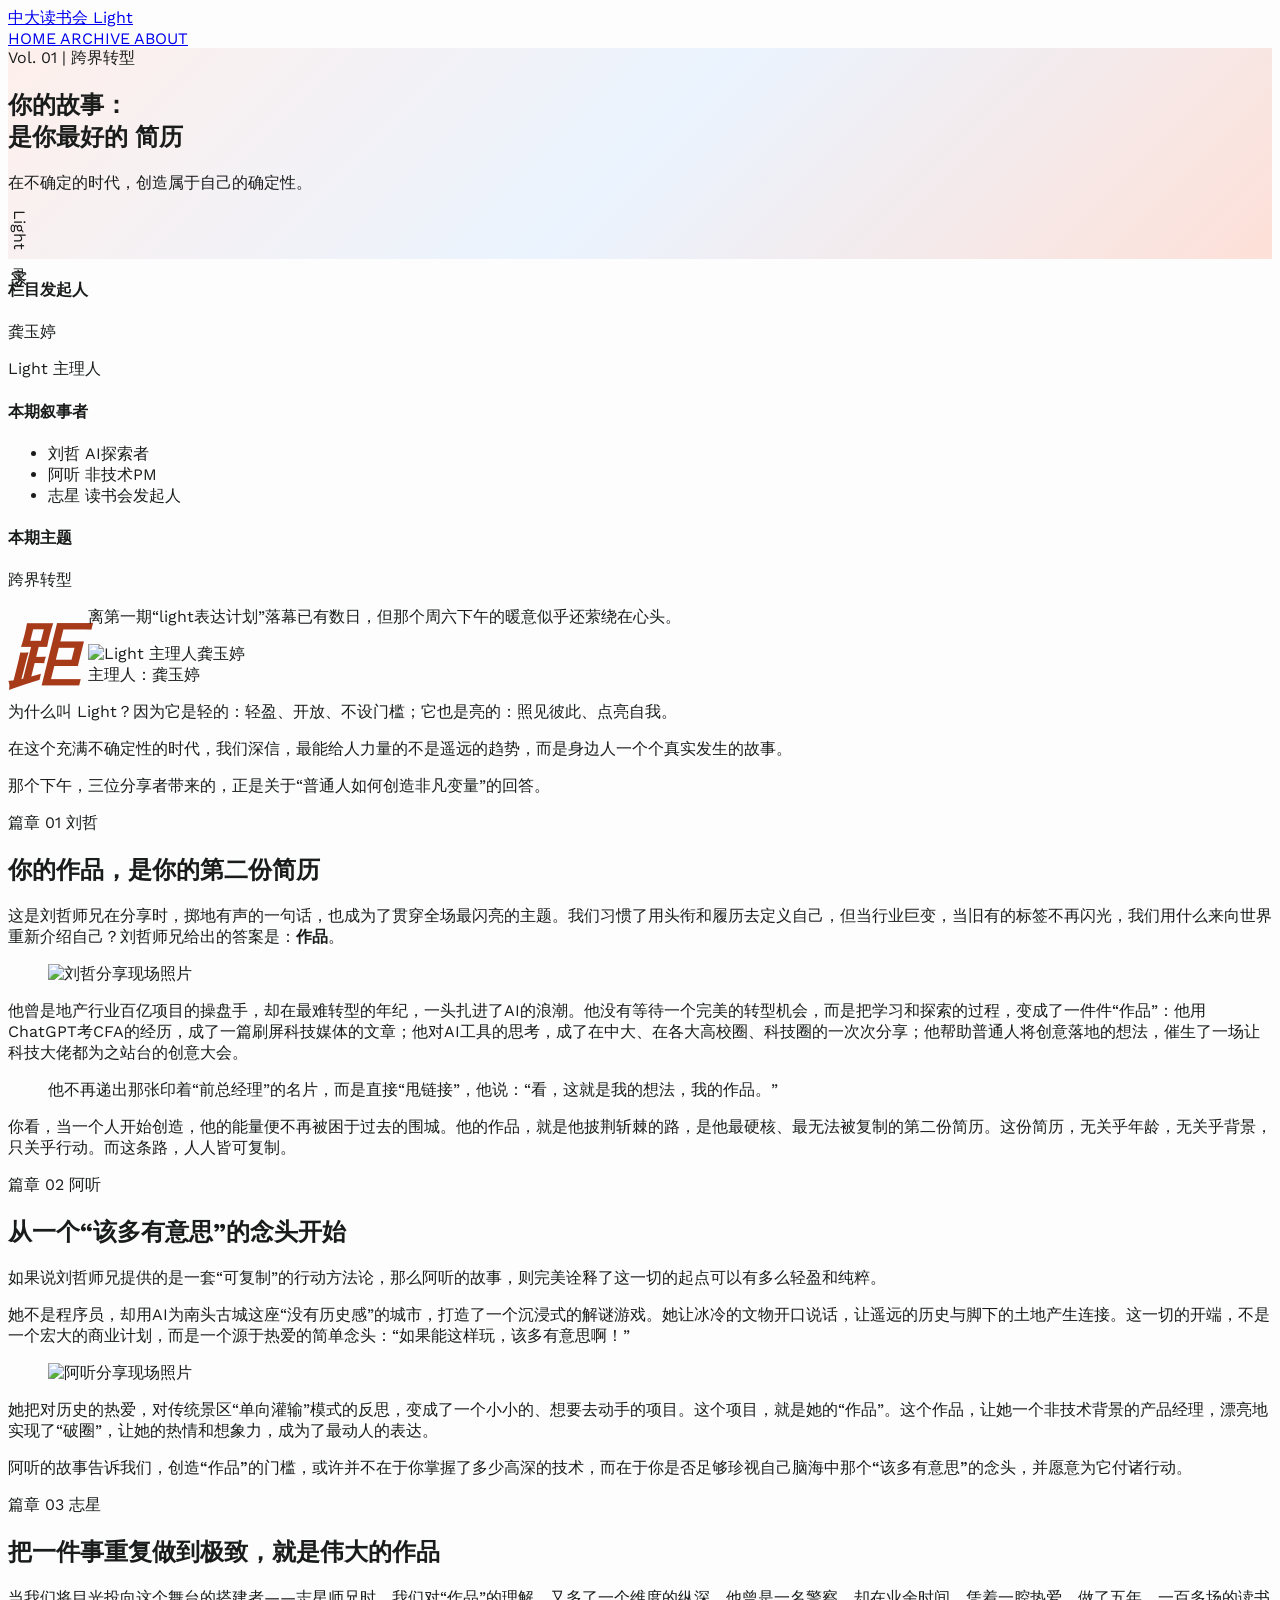
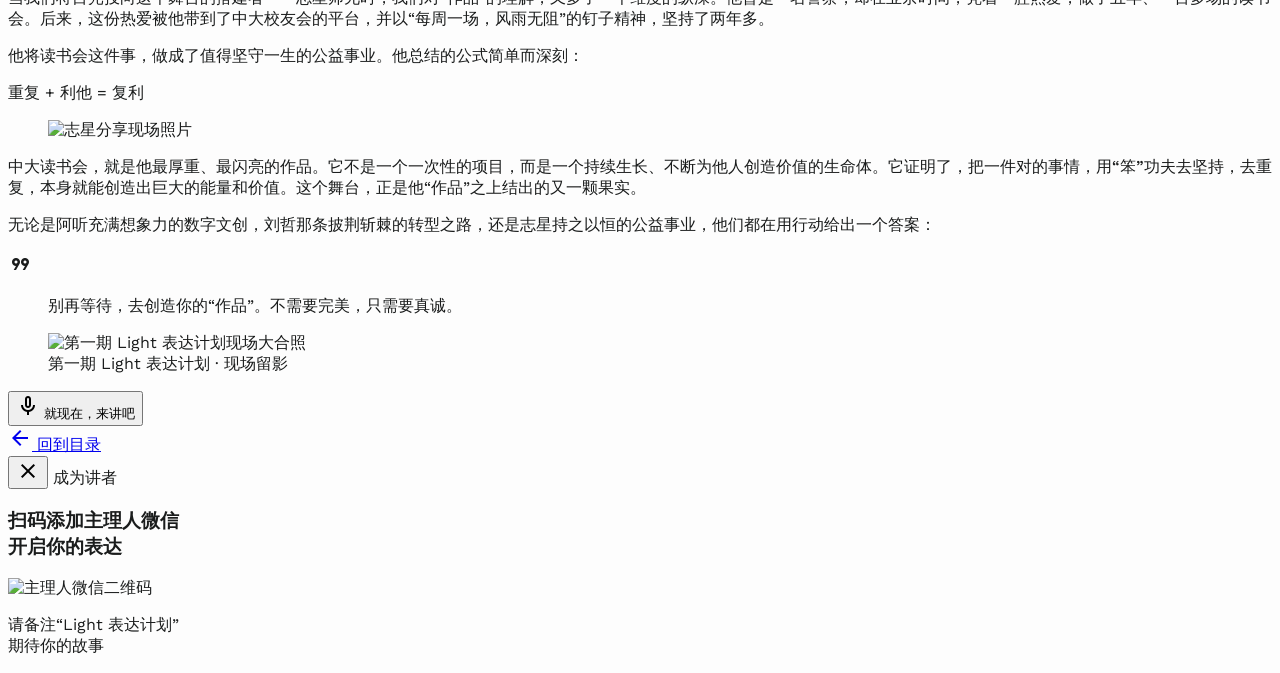
==== commit d9a79e75: "fix(typography): implement text-balance and fluid typography for mobile golden quotes" ====
--- a/episodes/vol1/index.html
+++ b/episodes/vol1/index.html
@@ -43,7 +43,7 @@
 <h1 class="font-headline text-fluid-3xl font-black text-on-surface leading-[1.15] tracking-tight mb-6 md:mb-8 text-balance break-keep">
                     你的故事：<br/>是你最好的&nbsp;<span class="font-headline italic font-light text-primary whitespace-nowrap">简历</span>
 </h1>
-<p class="font-headline text-fluid-xl font-light text-on-surface-variant max-w-2xl leading-relaxed break-keep">
+<p class="font-headline text-fluid-xl font-light text-on-surface-variant max-w-2xl leading-relaxed">
                     在不确定的时代，创造属于自己的确定性。
 </p>
 </div>
@@ -223,8 +223,8 @@
 <div class="py-10 md:py-16 my-8 md:my-12 relative bg-surface-container-lowest/50 border-y border-outline-variant/20 flex justify-center w-[100vw] left-1/2 right-1/2 -ml-[50vw] -mr-[50vw]">
     <div class="px-6 md:px-8 text-center relative max-w-4xl mx-auto flex items-center justify-center">
         <span class="material-symbols-outlined text-primary/10 absolute top-1/2 left-1/2 -translate-x-1/2 -translate-y-1/2 text-[8rem] md:text-[12rem] leading-none pointer-events-none -z-10">format_quote</span>
-        <blockquote class="font-headline text-2xl sm:text-3xl md:text-4xl italic text-primary leading-[2.5] tracking-widest break-keep relative z-10">
-            别再等待，去创造你的“作品”。<br>不需要完美，只需要真诚。
+        <blockquote class="font-headline text-xl sm:text-2xl md:text-3xl lg:text-4xl italic text-primary leading-[2.5] tracking-widest text-balance relative z-10">
+            别再等待，去创造你的“作品”。不需要完美，只需要真诚。
         </blockquote>
     </div>
 </div>
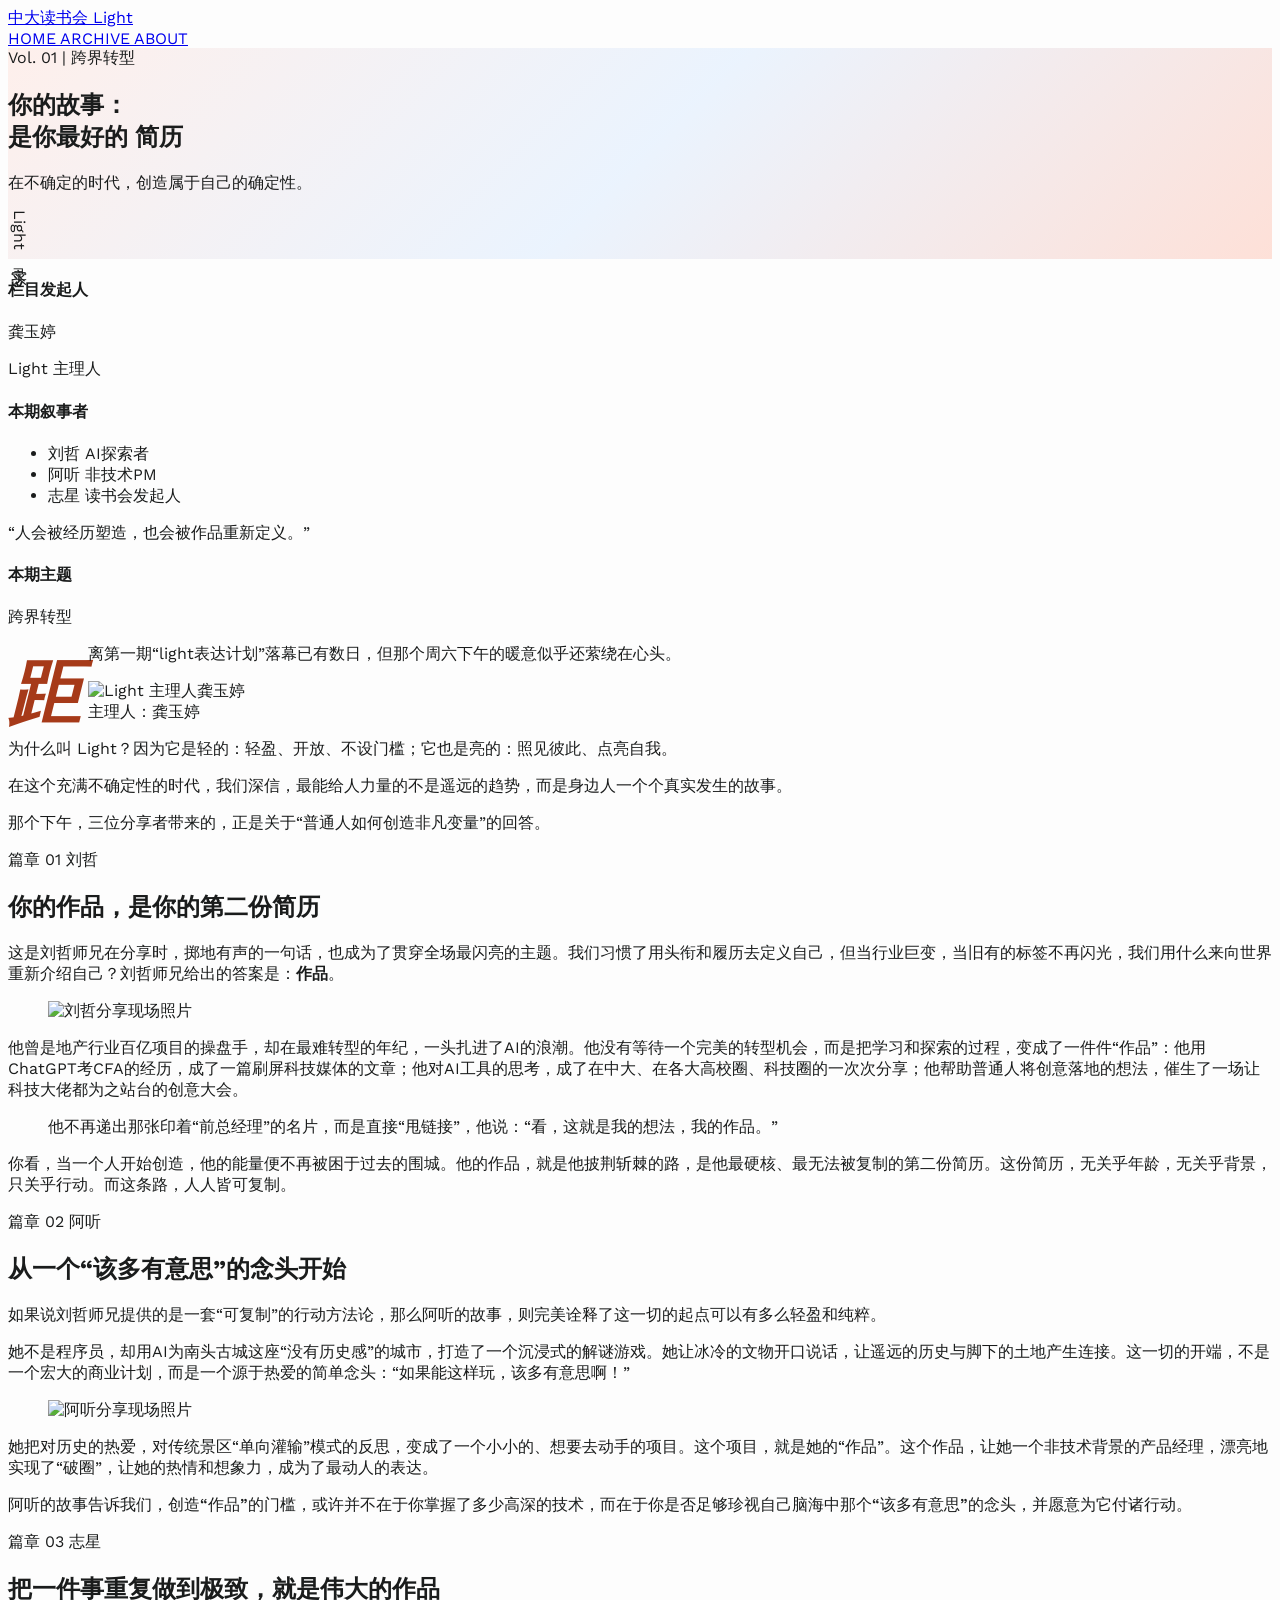
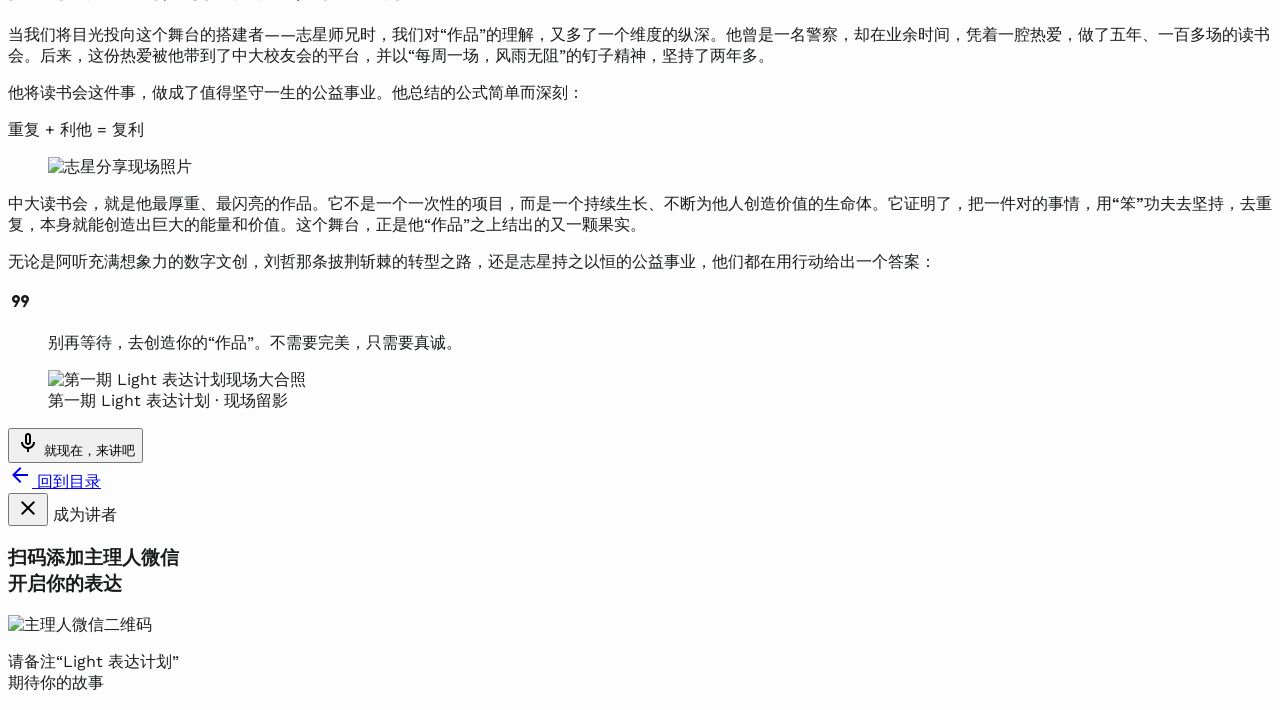
==== commit 49051408: "fix(content): refine sidebar typography and reading flow" ====
--- a/episodes/vol1/index.html
+++ b/episodes/vol1/index.html
@@ -65,15 +65,20 @@
 <div>
 <h4 class="font-label text-[10px] uppercase tracking-[0.4em] text-outline mb-4">栏目发起人</h4>
 <p class="font-body text-base font-semibold">龚玉婷</p>
-<p class="font-body text-sm text-on-surface-variant mt-1 font-light">Light 主理人</p>
+<p class="font-body text-sm text-on-surface-variant mt-1 font-normal">Light 主理人</p>
 </div>
 <div>
 <h4 class="font-label text-[10px] uppercase tracking-[0.4em] text-outline mb-4">本期叙事者</h4>
-<ul class="space-y-3 font-body text-sm font-light">
+<ul class="space-y-3 font-body text-sm font-normal">
 <li class="flex items-center gap-2"><span class="w-1 h-1 bg-primary rounded-full"></span>刘哲 <span class="text-outline text-xs ml-2">AI探索者</span></li>
 <li class="flex items-center gap-2"><span class="w-1 h-1 bg-primary rounded-full"></span>阿听 <span class="text-outline text-xs ml-2">非技术PM</span></li>
 <li class="flex items-center gap-2"><span class="w-1 h-1 bg-primary rounded-full"></span>志星 <span class="text-outline text-xs ml-2">读书会发起人</span></li>
 </ul>
+</div>
+<div class="pt-8 border-t border-outline-variant/20">
+<p class="font-headline italic text-sm text-on-surface-variant leading-relaxed">
+                    “人会被经历塑造，也会被作品重新定义。”
+                </p>
 </div>
 </aside>
 
@@ -220,7 +225,7 @@
                     无论是阿听充满想象力的数字文创，刘哲那条披荆斩棘的转型之路，还是志星持之以恒的公益事业，他们都在用行动给出一个答案：
                 </p>
 
-<div class="py-10 md:py-16 my-8 md:my-12 relative bg-surface-container-lowest/50 border-y border-outline-variant/20 flex justify-center w-[100vw] left-1/2 right-1/2 -ml-[50vw] -mr-[50vw]">
+<div class="py-10 md:py-16 my-fluid-lg relative border-y border-outline-variant/20 flex justify-center w-[100vw] left-1/2 right-1/2 -ml-[50vw] -mr-[50vw]">
     <div class="px-6 md:px-8 text-center relative max-w-4xl mx-auto flex items-center justify-center">
         <span class="material-symbols-outlined text-primary/10 absolute top-1/2 left-1/2 -translate-x-1/2 -translate-y-1/2 text-[8rem] md:text-[12rem] leading-none pointer-events-none -z-10">format_quote</span>
         <blockquote class="font-headline text-xl sm:text-2xl md:text-3xl lg:text-4xl italic text-primary leading-[2.5] tracking-widest text-balance relative z-10">
